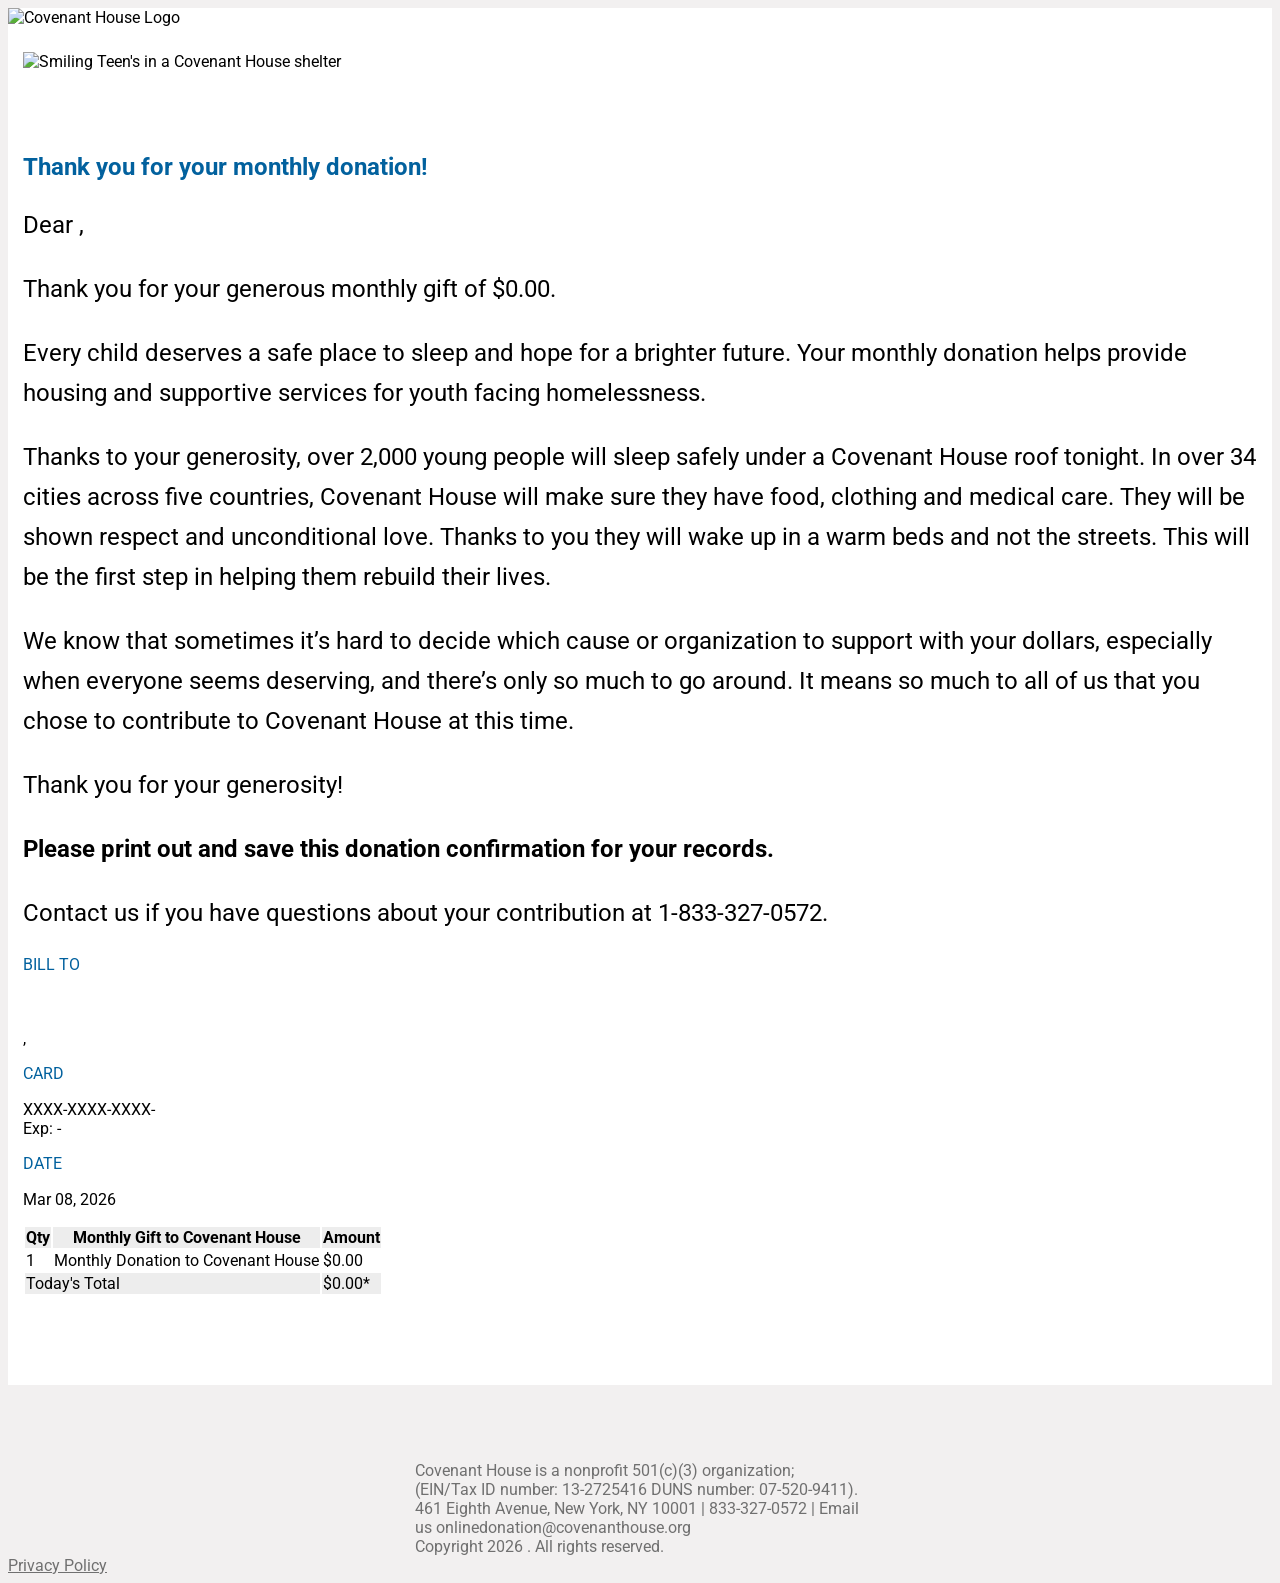
==== NAACP001/confirmation.html @ c6eda63c "initial commit" ====
<!DOCTYPE html>
<!--[if lt IE 7]> <html class="no-js lt-ie9 lt-ie8 lt-ie7" lang="en"> <![endif]-->
<!--[if IE 7]>    <html class="no-js lt-ie9 lt-ie8" lang="en"> <![endif]-->
<!--[if IE 8]>    <html class="no-js lt-ie9" lang="en"> <![endif]-->
<!--[if gt IE 8]><!-->
<html class="no-js" lang="en">
  <!--<![endif]-->

  <head>
    <meta charset="utf-8" />
    <meta name="viewport" content="width=device-width" />

    <title>Order Confirmation</title>

    <!-- Included CSS Files -->
    <link
      rel="stylesheet"
      type="text/css"
      href="https://www.order-safely.com/_css_/foundation/stylesheets/foundation.css"
    />
    <link
      rel="stylesheet"
      type="text/css"
      href="https://www.order-safely.com/_css_/confirmation.css"
    />

    <link
      href="https://fonts.googleapis.com/css2?family=Roboto:wght@400;700&display=swap"
      rel="stylesheet"
    />

    <!--[if lt IE 9]>
      <link
        rel="stylesheet"
        type="text/css"
        href="https://www.order-safely.com/_css_/foundation/stylesheets/ie.css"
      />
    <![endif]-->

    <!--[if gt IE 8]><!-->
    <script
      src="https://www.order-safely.com/_css_/foundation/javascripts/modernizr.foundation.js"
      type="text/javascript"
    ></script>
    <!--<![endif]-->

    <!--[if lt IE 9]>
      <script src="https://www.modernizr.com/downloads/modernizr-2.0.6.js"></script>
    <![endif]-->

    <!-- IE Fix for HTML5 Tags -->

    <!--[if lt IE 9]>
      <script src="https://html5shiv.googlecode.com/svn/trunk/html5.js"></script>
    <![endif]-->
    <!-- More IE Fixes -->
    <!--[if IE 9
      ]><style type="text/css">
        #footer {
          font-size: 1rem;
          line-height: 18px;
        }
      </style><!
    [endif]-->

    <style>
      body {
        background-color: #f2f0f0;

        font-family: "Roboto", sans-serif;
      }

      header {
        min-height: 1px;
      }

      .main-row {
        padding: 0.9375em;
      }

      .centered {
        margin: auto;
        display: block;
      }

      h2 {
        color: #02619e;
      }

      .logo {
        background: #fff;
      }

      .logo img {
        max-width: 250px;
        width: 100%;
      }

      .thank-you-image {
        max-width: 100%;
        padding-top: 10px;
      }

      #top {
        background-color: #ffffff;
        margin-top: 0;
      }

      #top .row {
        background-color: #ffffff;
        height: auto;
      }

      #mainContent .row {
        background-color: #ffffff;
      }

      .subhead p {
        font-size: 1.5rem;
        line-height: 2.5rem;
        margin-bottom: 0.9375em;
      }

      .logo img.hide-on-print {
        margin: 0;
        padding: 0;
      }

      .purchInfo p.purchLabel {
        color: #02619e;
        line-height: 20px;
      }

      table tbody tr:nth-child(2n) {
        background: none repeat scroll 0 0 #ededed;
      }

      table thead tr {
        background: none repeat scroll 0 0 #ededed;
      }

      footer p {
        max-width: 450px;
        width: 90%;
        color: #707070;
      }

      footer a {
        color: #707070;
        text-decoration: underline;
      }

      .subhead h3 {
        font-weight: bold;
        font-size: 20px;
        line-height: 22px;
        letter-spacing: 0.02em;
        padding-left: 3px;
      }

      .yellow {
        color: #ffffff;
      }

      #ads {
        padding: 3%;
      }

      #top {
        margin-top: 4%;
      }

      .mobile-image1 {
        width: 40%;
        float: left;
        padding-left: 5%;
        padding-top: 2%;
      }

      .mobile-image2 {
        width: 40%;
        float: right;
        padding-top: 2%;
        padding-right: 5%;
      }

      body #mainContent .site-btn {
        margin-left: auto;
        margin-right: auto;
        display: block;
        width: 70%;
        padding-top: 3%;
        padding-bottom: 3%;
      }

      body #mainContent .site-btn img {
        margin-left: auto;
        margin-right: auto;
        display: block;
      }

      #mainContent .site-btn p {
        font-size: 16px;
      }

      @media print {
        header {
          border-bottom: none;
          -moz-box-shadow: none;
          -webkit-box-shadow: none;
          box-shadow: none;
        }

        header .logo img {
          margin-bottom: 30px;
          width: 300px;
          height: 58px;
          margin-top: 30px;
        }

        .purchInfo p.purchLabel {
          font-size: 12px;
          font-size: 1.2rem;
        }
      }

      @media only screen and (max-width: 767px) {
        .subhead h2 {
          font-weight: bold;
          font-family: "Open Sans", Arial, Helvetica, sans-serif;
          font-size: 24px;
          line-height: 1.2em;
        }

        .subhead h3 {
          font-weight: bold;
          font-family: "Open Sans", Arial, Helvetica, sans-serif;
          font-size: 18px;
          line-height: 24px;
          padding-left: 1px;
        }
        footer p {
          width: 100%;
        }

        header {
          width: 100%;
          margin: 0;
          padding: 0;
          height: 94px;
        }

        header .container {
          text-align: left;
          padding: 0;
          margin: 0;
        }
      }

      .logo img {
        width: 300px !important;
      }

      @media screen and (max-width: 400px) {
        .mobile-image1 {
          width: 100%;
          float: none !important;
          padding: 1% !important;
          margin-top: 3%;
        }

        .mobile-image2 {
          display: none;
          float: none;
        }
      }
    </style>

    <!-- Google Tag Manager -->
    <script>
      (function (w, d, s, l, i) {
        w[l] = w[l] || [];
        w[l].push({ "gtm.start": new Date().getTime(), event: "gtm.js" });
        var f = d.getElementsByTagName(s)[0],
          j = d.createElement(s),
          dl = l != "dataLayer" ? "&l=" + l : "";
        j.async = true;
        j.src = "https://www.googletagmanager.com/gtm.js?id=" + i + dl;
        f.parentNode.insertBefore(j, f);
      })(window, document, "script", "dataLayer", "GTM-TD9H85F7");
    </script>
    <!-- End Google Tag Manager -->
  </head>

  <body>
    <!-- Google Tag Manager (noscript) -->
    <noscript
      ><iframe
        src="https://www.googletagmanager.com/ns.html?id=GTM-TD9H85F7"
        height="0"
        width="0"
        style="display: none; visibility: hidden"
      ></iframe
    ></noscript>
    <!-- End Google Tag Manager (noscript) -->

    <header>
      <div class="p-2 logo bg-white off">
        <img src="images/ch-logo.png" alt="Covenant House Logo" />
      </div>
    </header>

    <div id="mainContent">
      <div class="container">
        <div class="row main-row">
          <img
            class="thank-you-image centered"
            src="images/thank-you-image.jpg"
            alt="Smiling Teen's in a Covenant House shelter"
          />

          <!-- Main Middle -->
          <div class="eight columns">
            <div class="row thankyou">
              <div class="twelve columns subhead" style="padding-top: 5%">
                <h2>Thank you for your monthly donation!</h2>

                <p>Dear ,<br /></p>
                <p>Thank you for your generous monthly gift of $0.00.</p>
                <p>
                  Every child deserves a safe place to sleep and hope for a
                  brighter future. Your monthly donation helps provide housing
                  and supportive services for youth facing homelessness.
                </p>
                <p>
                  Thanks to your generosity, over 2,000 young people will sleep
                  safely under a Covenant House roof tonight. In over 34 cities
                  across five countries, Covenant House will make sure they have
                  food, clothing and medical care. They will be shown respect
                  and unconditional love. Thanks to you they will wake up in a
                  warm beds and not the streets. This will be the first step in
                  helping them rebuild their lives.
                </p>
                <p>
                  We know that sometimes it’s hard to decide which cause or
                  organization to support with your dollars, especially when
                  everyone seems deserving, and there’s only so much to go
                  around. It means so much to all of us that you chose to
                  contribute to Covenant House at this time.
                </p>

                <p>Thank you for your generosity!</p>

                <p>
                  <b
                    >Please print out and save this donation confirmation for
                    your records.</b
                  >
                </p>
                <p>
                  Contact us if you have questions about your contribution at
                  1-833-327-0572.
                </p>
              </div>
            </div>

            <div class="row purchInfo">
              <div class="six columns">
                <div class="row">
                  <div class="three columns">
                    <p class="purchLabel">BILL TO</p>
                  </div>
                  <div class="nine columns">
                    <p><br /><br />,</p>
                  </div>
                </div>
                <div class="row">
                  <div class="three columns">
                    <p class="purchLabel">CARD</p>
                  </div>
                  <div class="nine columns">
                    <p>XXXX-XXXX-XXXX-<br />Exp: -</p>
                  </div>
                </div>
              </div>
              <div class="six columns">
                <div class="row"></div>
                <div class="row">
                  <div class="three columns">
                    <p class="purchLabel">DATE</p>
                  </div>
                  <div class="nine columns">
                    <p>Mar 08, 2026</p>
                  </div>
                </div>
              </div>
            </div>

            <div class="row items">
              <div class="twelve columns">
                <table>
                  <thead>
                    <tr>
                      <th>Qty</th>
                      <th>Monthly Gift to Covenant House</th>
                      <th>Amount</th>
                    </tr>
                  </thead>
                  <tbody>
                    <tr>
                      <td>1</td>
                      <td>Monthly Donation to Covenant House</td>
                      <td>$0.00</td>
                    </tr>

                    <tr>
                      <td colspan="2" class="total">Today's Total</td>
                      <td class="price">$0.00*<br /></td>
                    </tr>
                  </tbody>
                </table>
              </div>
            </div>
          </div>
          <!-- Main Middle -->

          <div class="four columns">
            <div id="ads"></div>
          </div>
        </div>
      </div>
      <div class="site-btn"></div>
    </div>
    <!--FOOTER-->
    <footer class="text-center">
      <p class="centered">
        Covenant House is a nonprofit 501(c)(3) organization;<br />
        (EIN/Tax ID number: 13-2725416 DUNS number: 07-520-9411).<br />
        461 Eighth Avenue, New York, NY 10001 | 833-327-0572 | Email us
        onlinedonation@covenanthouse.org<br />
        Copyright
        <script type="text/javascript">
          var d = new Date();
          var year = d.getFullYear();
          document.write(d.getFullYear());
        </script>
        . All rights reserved.
      </p>
      <a href="https://www.covenanthouse.org/privacy-policy" target="_blank"
        >Privacy Policy</a
      >
    </footer>
    <!--END FOOTER-->

    <script>
      document.write(
        "<script src=https://www.order-safely.com/_css_/foundation-4.0.4/js/vendor/" +
          ("__proto__" in {} ? "zepto" : "jquery") +
          ".js><\/script>",
      );
    </script>
    <script src="https://www.order-safely.com/_css_/foundation-4.0.4/js/foundation.min.js"></script>

    <script>
      $(document).foundation();
    </script>
    <script src="https://www.order-safely.com/_css_/foundation/javascripts/app.js"></script>

    <!-- START - AWIN Tracking -->
    <script
      src="https://www.dwin1.com/22525.js"
      type="text/javascript"
      defer="defer"
    ></script>
    <!-- END - AWIN Tracking -->
  </body>
</html>
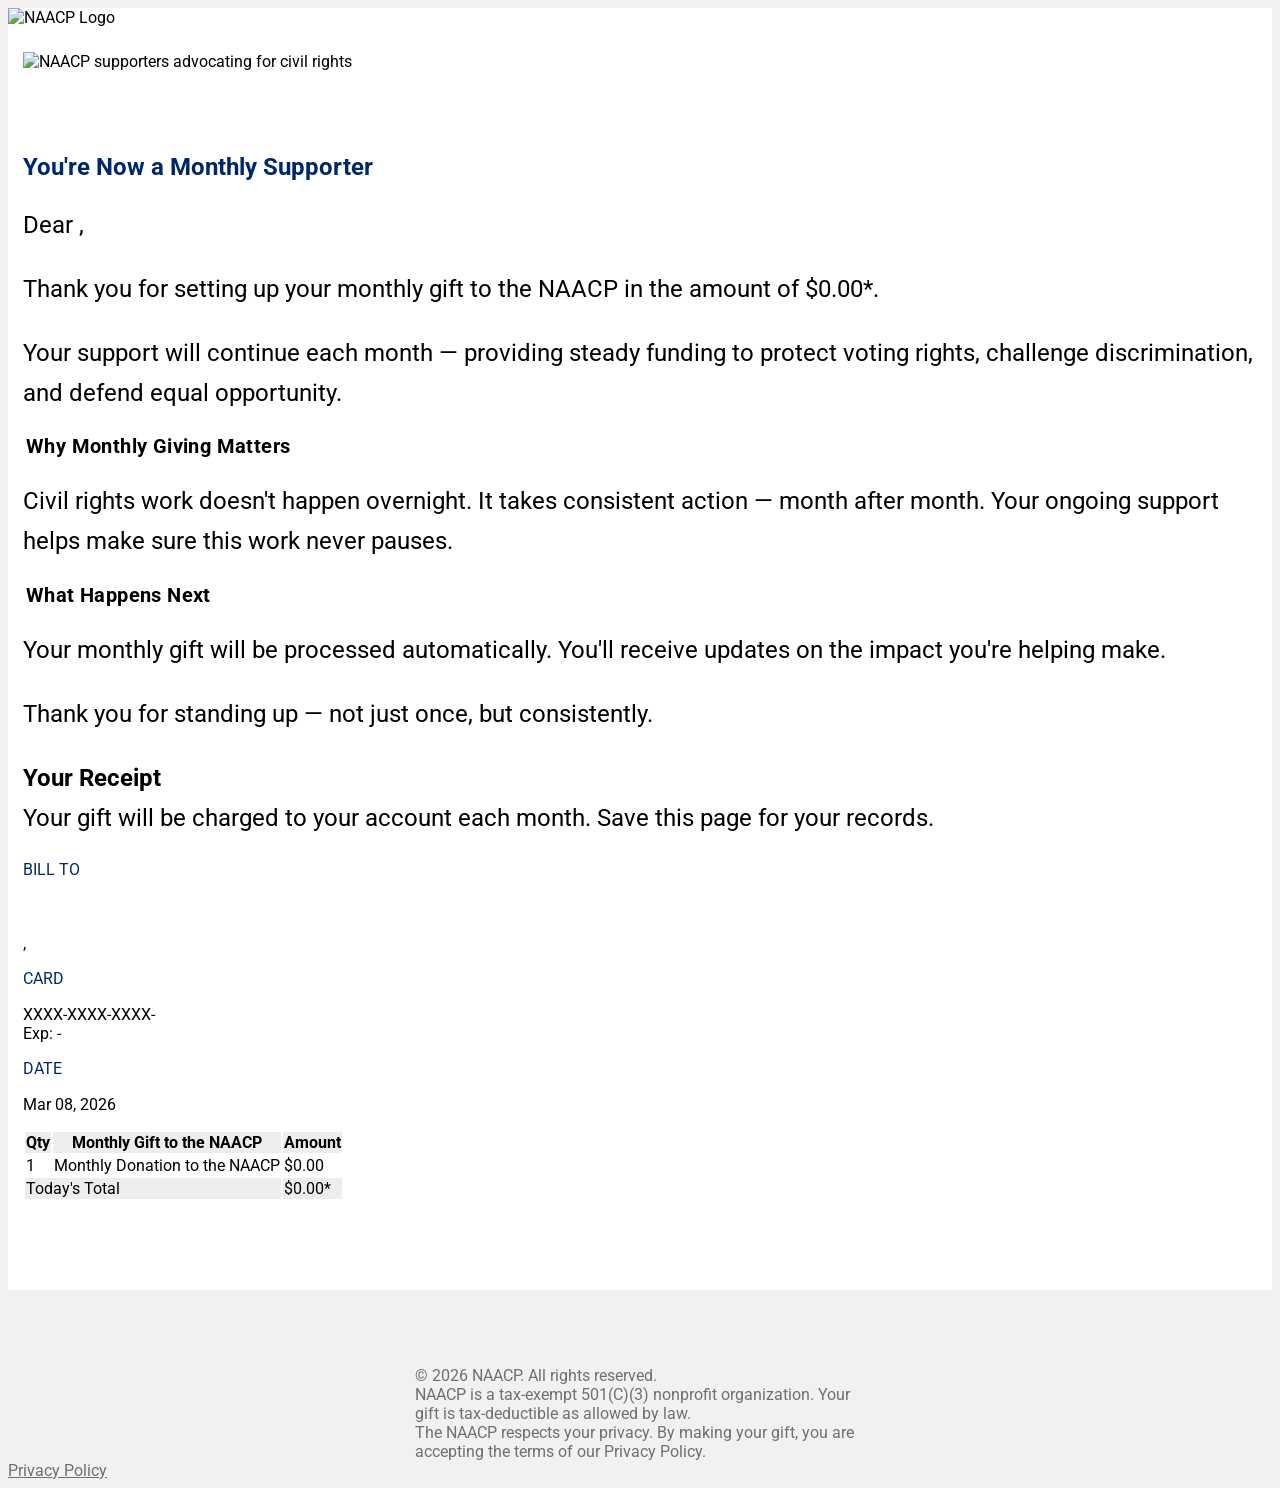
==== commit d239a604: "updates" ====
--- a/NAACP001/confirmation.html
+++ b/NAACP001/confirmation.html
@@ -10,7 +10,7 @@
     <meta charset="utf-8" />
     <meta name="viewport" content="width=device-width" />
 
-    <title>Order Confirmation</title>
+    <title>Donation Confirmation | NAACP</title>
 
     <!-- Included CSS Files -->
     <link
@@ -84,7 +84,7 @@
       }
 
       h2 {
-        color: #02619e;
+        color: #002868;
       }
 
       .logo {
@@ -127,7 +127,7 @@
       }
 
       .purchInfo p.purchLabel {
-        color: #02619e;
+        color: #002868;
         line-height: 20px;
       }
 
@@ -306,7 +306,7 @@
 
     <header>
       <div class="p-2 logo bg-white off">
-        <img src="images/ch-logo.png" alt="Covenant House Logo" />
+        <img src="images/naacp-logo.png" alt="NAACP Logo" />
       </div>
     </header>
 
@@ -316,50 +316,47 @@
           <img
             class="thank-you-image centered"
             src="images/thank-you-image.jpg"
-            alt="Smiling Teen's in a Covenant House shelter"
+            alt="NAACP supporters advocating for civil rights"
           />
 
           <!-- Main Middle -->
           <div class="eight columns">
             <div class="row thankyou">
               <div class="twelve columns subhead" style="padding-top: 5%">
-                <h2>Thank you for your monthly donation!</h2>
+                <h2>You're Now a Monthly Supporter</h2>
 
                 <p>Dear ,<br /></p>
-                <p>Thank you for your generous monthly gift of $0.00.</p>
-                <p>
-                  Every child deserves a safe place to sleep and hope for a
-                  brighter future. Your monthly donation helps provide housing
-                  and supportive services for youth facing homelessness.
-                </p>
-                <p>
-                  Thanks to your generosity, over 2,000 young people will sleep
-                  safely under a Covenant House roof tonight. In over 34 cities
-                  across five countries, Covenant House will make sure they have
-                  food, clothing and medical care. They will be shown respect
-                  and unconditional love. Thanks to you they will wake up in a
-                  warm beds and not the streets. This will be the first step in
-                  helping them rebuild their lives.
-                </p>
-                <p>
-                  We know that sometimes it’s hard to decide which cause or
-                  organization to support with your dollars, especially when
-                  everyone seems deserving, and there’s only so much to go
-                  around. It means so much to all of us that you chose to
-                  contribute to Covenant House at this time.
-                </p>
-
-                <p>Thank you for your generosity!</p>
-
-                <p>
-                  <b
-                    >Please print out and save this donation confirmation for
-                    your records.</b
-                  >
-                </p>
-                <p>
-                  Contact us if you have questions about your contribution at
-                  1-833-327-0572.
+                <p>
+                  Thank you for setting up your monthly gift to the NAACP in the
+                  amount of $0.00*.
+                </p>
+                <p>
+                  Your support will continue each month &mdash; providing steady
+                  funding to protect voting rights, challenge discrimination,
+                  and defend equal opportunity.
+                </p>
+
+                <h3>Why Monthly Giving Matters</h3>
+                <p>
+                  Civil rights work doesn't happen overnight. It takes
+                  consistent action &mdash; month after month. Your ongoing
+                  support helps make sure this work never pauses.
+                </p>
+
+                <h3>What Happens Next</h3>
+                <p>
+                  Your monthly gift will be processed automatically. You'll
+                  receive updates on the impact you're helping make.
+                </p>
+                <p>
+                  Thank you for standing up &mdash; not just once, but
+                  consistently.
+                </p>
+
+                <p>
+                  <b>Your Receipt</b><br />
+                  Your gift will be charged to your account each month. Save
+                  this page for your records.
                 </p>
               </div>
             </div>
@@ -402,14 +399,14 @@
                   <thead>
                     <tr>
                       <th>Qty</th>
-                      <th>Monthly Gift to Covenant House</th>
+                      <th>Monthly Gift to the NAACP</th>
                       <th>Amount</th>
                     </tr>
                   </thead>
                   <tbody>
                     <tr>
                       <td>1</td>
-                      <td>Monthly Donation to Covenant House</td>
+                      <td>Monthly Donation to the NAACP</td>
                       <td>$0.00</td>
                     </tr>
 
@@ -434,19 +431,18 @@
     <!--FOOTER-->
     <footer class="text-center">
       <p class="centered">
-        Covenant House is a nonprofit 501(c)(3) organization;<br />
-        (EIN/Tax ID number: 13-2725416 DUNS number: 07-520-9411).<br />
-        461 Eighth Avenue, New York, NY 10001 | 833-327-0572 | Email us
-        onlinedonation@covenanthouse.org<br />
-        Copyright
+        &copy;
         <script type="text/javascript">
           var d = new Date();
-          var year = d.getFullYear();
           document.write(d.getFullYear());
         </script>
-        . All rights reserved.
+        NAACP. All rights reserved.<br />
+        NAACP is a tax-exempt 501(C)(3) nonprofit organization. Your gift is
+        tax-deductible as allowed by law.<br />
+        The NAACP respects your privacy. By making your gift, you are accepting
+        the terms of our Privacy Policy.
       </p>
-      <a href="https://www.covenanthouse.org/privacy-policy" target="_blank"
+      <a href="https://naacp.org/resources/privacy-policy" target="_blank"
         >Privacy Policy</a
       >
     </footer>
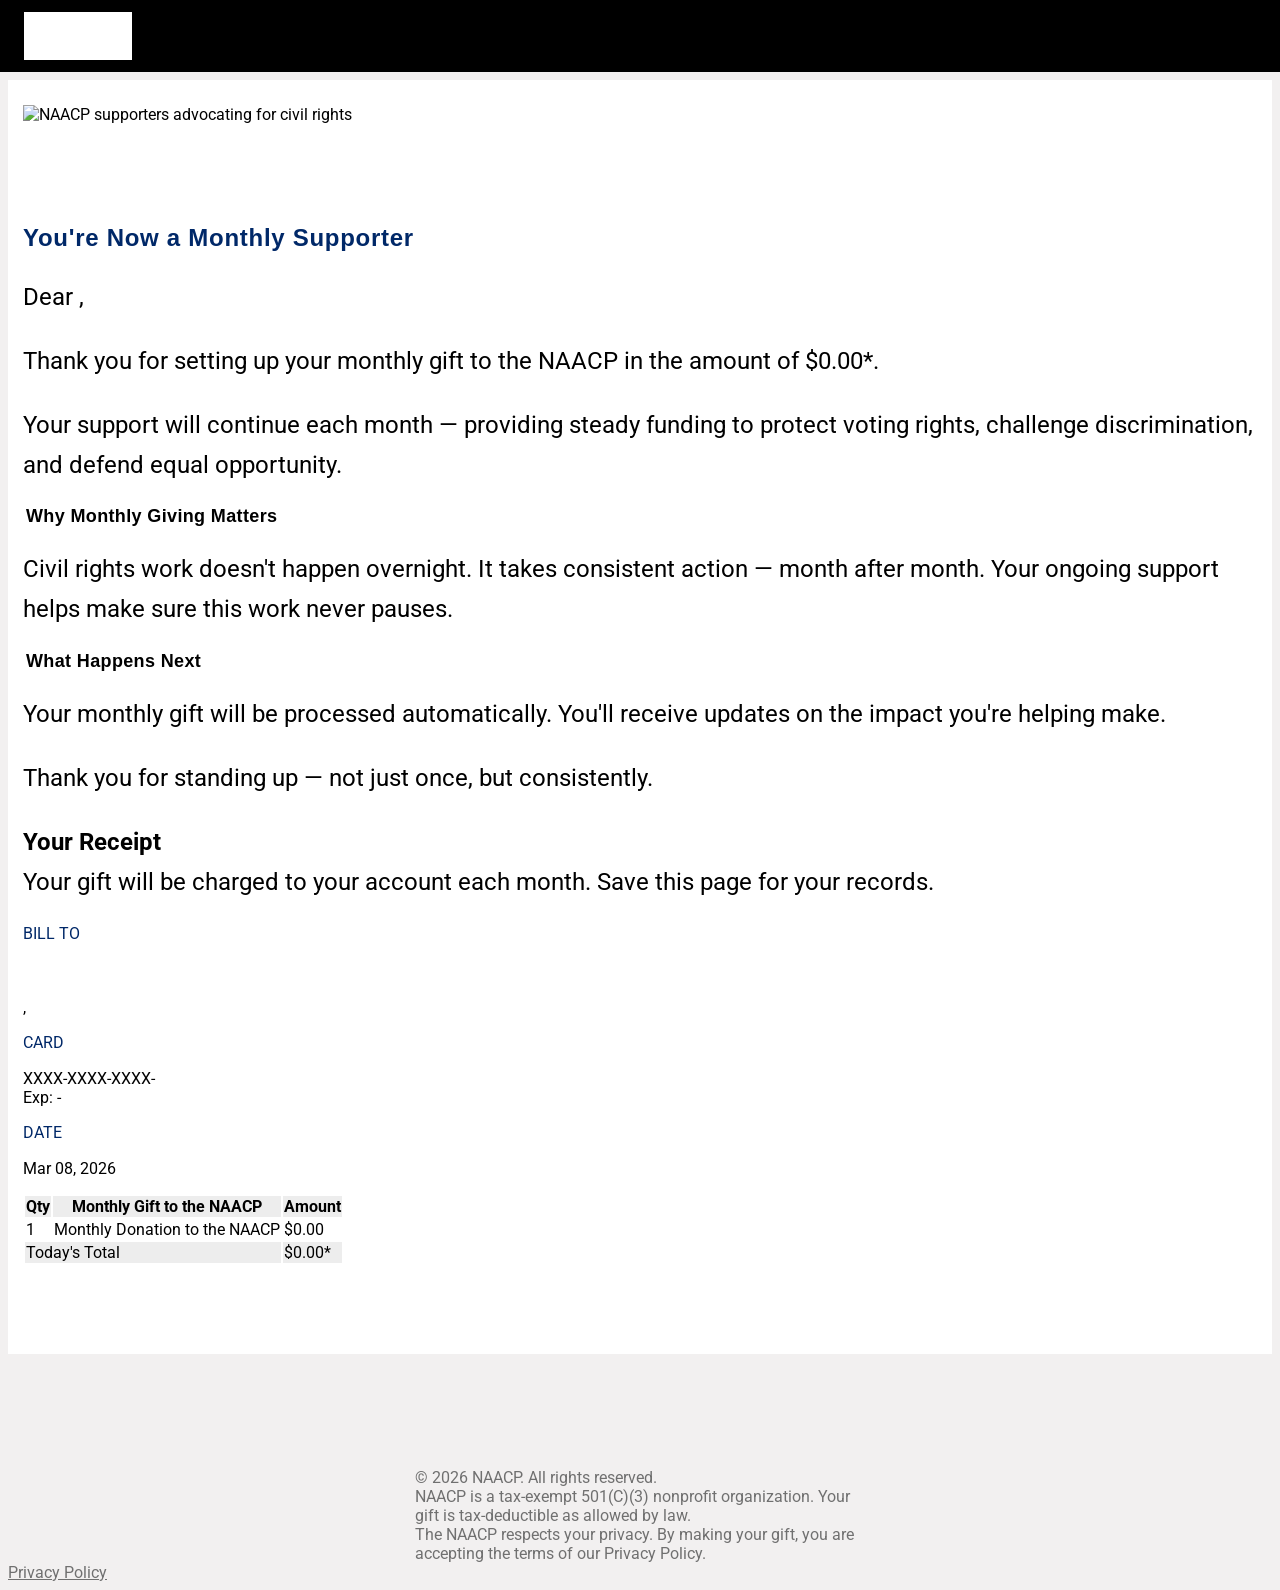
==== commit ee4f5694: "styling upates" ====
--- a/NAACP001/confirmation.html
+++ b/NAACP001/confirmation.html
@@ -63,218 +63,7 @@
       </style><!
     [endif]-->
 
-    <style>
-      body {
-        background-color: #f2f0f0;
-
-        font-family: "Roboto", sans-serif;
-      }
-
-      header {
-        min-height: 1px;
-      }
-
-      .main-row {
-        padding: 0.9375em;
-      }
-
-      .centered {
-        margin: auto;
-        display: block;
-      }
-
-      h2 {
-        color: #002868;
-      }
-
-      .logo {
-        background: #fff;
-      }
-
-      .logo img {
-        max-width: 250px;
-        width: 100%;
-      }
-
-      .thank-you-image {
-        max-width: 100%;
-        padding-top: 10px;
-      }
-
-      #top {
-        background-color: #ffffff;
-        margin-top: 0;
-      }
-
-      #top .row {
-        background-color: #ffffff;
-        height: auto;
-      }
-
-      #mainContent .row {
-        background-color: #ffffff;
-      }
-
-      .subhead p {
-        font-size: 1.5rem;
-        line-height: 2.5rem;
-        margin-bottom: 0.9375em;
-      }
-
-      .logo img.hide-on-print {
-        margin: 0;
-        padding: 0;
-      }
-
-      .purchInfo p.purchLabel {
-        color: #002868;
-        line-height: 20px;
-      }
-
-      table tbody tr:nth-child(2n) {
-        background: none repeat scroll 0 0 #ededed;
-      }
-
-      table thead tr {
-        background: none repeat scroll 0 0 #ededed;
-      }
-
-      footer p {
-        max-width: 450px;
-        width: 90%;
-        color: #707070;
-      }
-
-      footer a {
-        color: #707070;
-        text-decoration: underline;
-      }
-
-      .subhead h3 {
-        font-weight: bold;
-        font-size: 20px;
-        line-height: 22px;
-        letter-spacing: 0.02em;
-        padding-left: 3px;
-      }
-
-      .yellow {
-        color: #ffffff;
-      }
-
-      #ads {
-        padding: 3%;
-      }
-
-      #top {
-        margin-top: 4%;
-      }
-
-      .mobile-image1 {
-        width: 40%;
-        float: left;
-        padding-left: 5%;
-        padding-top: 2%;
-      }
-
-      .mobile-image2 {
-        width: 40%;
-        float: right;
-        padding-top: 2%;
-        padding-right: 5%;
-      }
-
-      body #mainContent .site-btn {
-        margin-left: auto;
-        margin-right: auto;
-        display: block;
-        width: 70%;
-        padding-top: 3%;
-        padding-bottom: 3%;
-      }
-
-      body #mainContent .site-btn img {
-        margin-left: auto;
-        margin-right: auto;
-        display: block;
-      }
-
-      #mainContent .site-btn p {
-        font-size: 16px;
-      }
-
-      @media print {
-        header {
-          border-bottom: none;
-          -moz-box-shadow: none;
-          -webkit-box-shadow: none;
-          box-shadow: none;
-        }
-
-        header .logo img {
-          margin-bottom: 30px;
-          width: 300px;
-          height: 58px;
-          margin-top: 30px;
-        }
-
-        .purchInfo p.purchLabel {
-          font-size: 12px;
-          font-size: 1.2rem;
-        }
-      }
-
-      @media only screen and (max-width: 767px) {
-        .subhead h2 {
-          font-weight: bold;
-          font-family: "Open Sans", Arial, Helvetica, sans-serif;
-          font-size: 24px;
-          line-height: 1.2em;
-        }
-
-        .subhead h3 {
-          font-weight: bold;
-          font-family: "Open Sans", Arial, Helvetica, sans-serif;
-          font-size: 18px;
-          line-height: 24px;
-          padding-left: 1px;
-        }
-        footer p {
-          width: 100%;
-        }
-
-        header {
-          width: 100%;
-          margin: 0;
-          padding: 0;
-          height: 94px;
-        }
-
-        header .container {
-          text-align: left;
-          padding: 0;
-          margin: 0;
-        }
-      }
-
-      .logo img {
-        width: 300px !important;
-      }
-
-      @media screen and (max-width: 400px) {
-        .mobile-image1 {
-          width: 100%;
-          float: none !important;
-          padding: 1% !important;
-          margin-top: 3%;
-        }
-
-        .mobile-image2 {
-          display: none;
-          float: none;
-        }
-      }
-    </style>
+    <link rel="stylesheet" type="text/css" href="css/confirm.css" />
 
     <!-- Google Tag Manager -->
     <script>
@@ -304,11 +93,9 @@
     ></noscript>
     <!-- End Google Tag Manager (noscript) -->
 
-    <header>
-      <div class="p-2 logo bg-white off">
-        <img src="images/naacp-logo.png" alt="NAACP Logo" />
-      </div>
-    </header>
+    <nav class="site-nav">
+      <img class="logo" src="images/logo.png" alt="NAACP Logo" />
+    </nav>
 
     <div id="mainContent">
       <div class="container">
--- a/NAACP001/css/confirm.css
+++ b/NAACP001/css/confirm.css
@@ -0,0 +1,293 @@
+@charset "UTF-8";
+
+/* =====================
+   Base / Shared
+   ===================== */
+
+body {
+  background-color: #f2f0f0;
+  font-family: "Roboto", sans-serif;
+  padding-top: 72px;
+}
+
+header {
+  min-height: 1px;
+}
+
+.site-nav {
+  position: fixed;
+  top: 0;
+  left: 0;
+  right: 0;
+  width: 100%;
+  background: #000;
+  display: flex;
+  align-items: center;
+  padding: 12px 24px;
+  z-index: 1000;
+  box-sizing: border-box;
+}
+
+.site-nav .logo {
+  width: auto;
+  height: 48px;
+  object-fit: contain;
+  margin: 0;
+}
+
+.main-row {
+  padding: 0.9375em;
+}
+
+.centered {
+  margin: auto;
+  display: block;
+}
+
+.p-2 {
+  padding: 2% 0;
+}
+
+.logo {
+  background: #fff;
+}
+
+.logo img {
+  max-width: 250px;
+  width: 100%;
+}
+
+.logo img {
+  width: 300px !important;
+}
+
+.logo img.hide-on-print {
+  margin: 0;
+  padding: 0;
+}
+
+.yellow {
+  color: #ffffff;
+}
+
+footer {
+  margin-top: 3%;
+}
+
+footer p {
+  max-width: 450px;
+  width: 90%;
+  color: #707070;
+}
+
+footer a {
+  color: #707070;
+  text-decoration: underline;
+}
+
+/* =====================
+   Typography
+   ===================== */
+
+h2 {
+  font-weight: bold;
+  font-family: "Open Sans", Arial, Helvetica, sans-serif;
+  font-size: 24px;
+  line-height: 30px;
+  letter-spacing: 0.03em;
+  color: #002868;
+  margin-top: 3%;
+}
+
+.subhead p {
+  font-size: 1.5rem;
+  line-height: 2.5rem;
+  margin-bottom: 0.9375em;
+}
+
+.subhead h3 {
+  font-weight: bold;
+  font-family: "Open Sans", Arial, Helvetica, sans-serif;
+  font-size: 18px;
+  line-height: 18px;
+  letter-spacing: 0.02em;
+  padding-left: 3px;
+}
+
+p.lead {
+  font-size: 1.6rem;
+  line-height: 1.5;
+}
+
+/* =====================
+   Confirmation Page
+   ===================== */
+
+.thank-you-image {
+  max-width: 100%;
+  padding-top: 10px;
+}
+
+#top {
+  background-color: #ffffff;
+  margin-top: 4%;
+}
+
+#top .row {
+  background-color: #ffffff;
+  height: auto;
+}
+
+#mainContent .row {
+  background-color: #ffffff;
+}
+
+.purchInfo p.purchLabel {
+  color: #002868;
+  line-height: 20px;
+}
+
+table tbody tr:nth-child(2n) {
+  background: none repeat scroll 0 0 #ededed;
+}
+
+table thead tr {
+  background: none repeat scroll 0 0 #ededed;
+}
+
+#ads {
+  padding: 3%;
+}
+
+.mobile-image1 {
+  width: 40%;
+  float: left;
+  padding-left: 5%;
+  padding-top: 2%;
+}
+
+.mobile-image2 {
+  width: 40%;
+  float: right;
+  padding-top: 2%;
+  padding-right: 5%;
+}
+
+body #mainContent .site-btn {
+  margin-left: auto;
+  margin-right: auto;
+  display: block;
+  width: 70%;
+  padding-top: 3%;
+  padding-bottom: 3%;
+}
+
+body #mainContent .site-btn img {
+  margin-left: auto;
+  margin-right: auto;
+  display: block;
+}
+
+#mainContent .site-btn p {
+  font-size: 16px;
+}
+
+/* =====================
+   Print
+   ===================== */
+
+@media print {
+  header {
+    border-bottom: none;
+    -moz-box-shadow: none;
+    -webkit-box-shadow: none;
+    box-shadow: none;
+  }
+
+  header .logo img {
+    margin-bottom: 30px;
+    width: 300px;
+    height: 58px;
+    margin-top: 30px;
+  }
+
+  .purchInfo p.purchLabel {
+    font-size: 12px;
+    font-size: 1.2rem;
+  }
+}
+
+/* =====================
+   Responsive
+   ===================== */
+
+@media only screen and (max-width: 767px) {
+  .subhead h2 {
+    font-weight: bold;
+    font-family: "Open Sans", Arial, Helvetica, sans-serif;
+    font-size: 24px;
+    line-height: 1.2em;
+  }
+
+  .subhead h3 {
+    font-weight: bold;
+    font-family: "Open Sans", Arial, Helvetica, sans-serif;
+    font-size: 18px;
+    line-height: 24px;
+    padding-left: 1px;
+  }
+
+  footer p {
+    width: 100%;
+  }
+
+  footer {
+    position: relative;
+  }
+
+  header {
+    width: 100%;
+    margin: 0;
+    padding: 0;
+    height: auto;
+  }
+
+  header .container {
+    text-align: left;
+    padding: 0;
+    margin: 0;
+  }
+}
+
+@media only screen and (max-width: 654px) {
+  .leftside {
+    float: left !important;
+  }
+
+  .rightside {
+    float: left !important;
+    margin-top: 20px;
+  }
+}
+
+@media screen and (max-width: 400px) {
+  .mobile-image1 {
+    width: 100%;
+    float: none !important;
+    padding: 1% !important;
+    margin-top: 3%;
+  }
+
+  .mobile-image2 {
+    display: none;
+    float: none;
+  }
+}
+
+/* =====================
+   Soft Declines Page
+   ===================== */
+
+.soft-declines #mainContent .row {
+  min-height: 570px;
+}
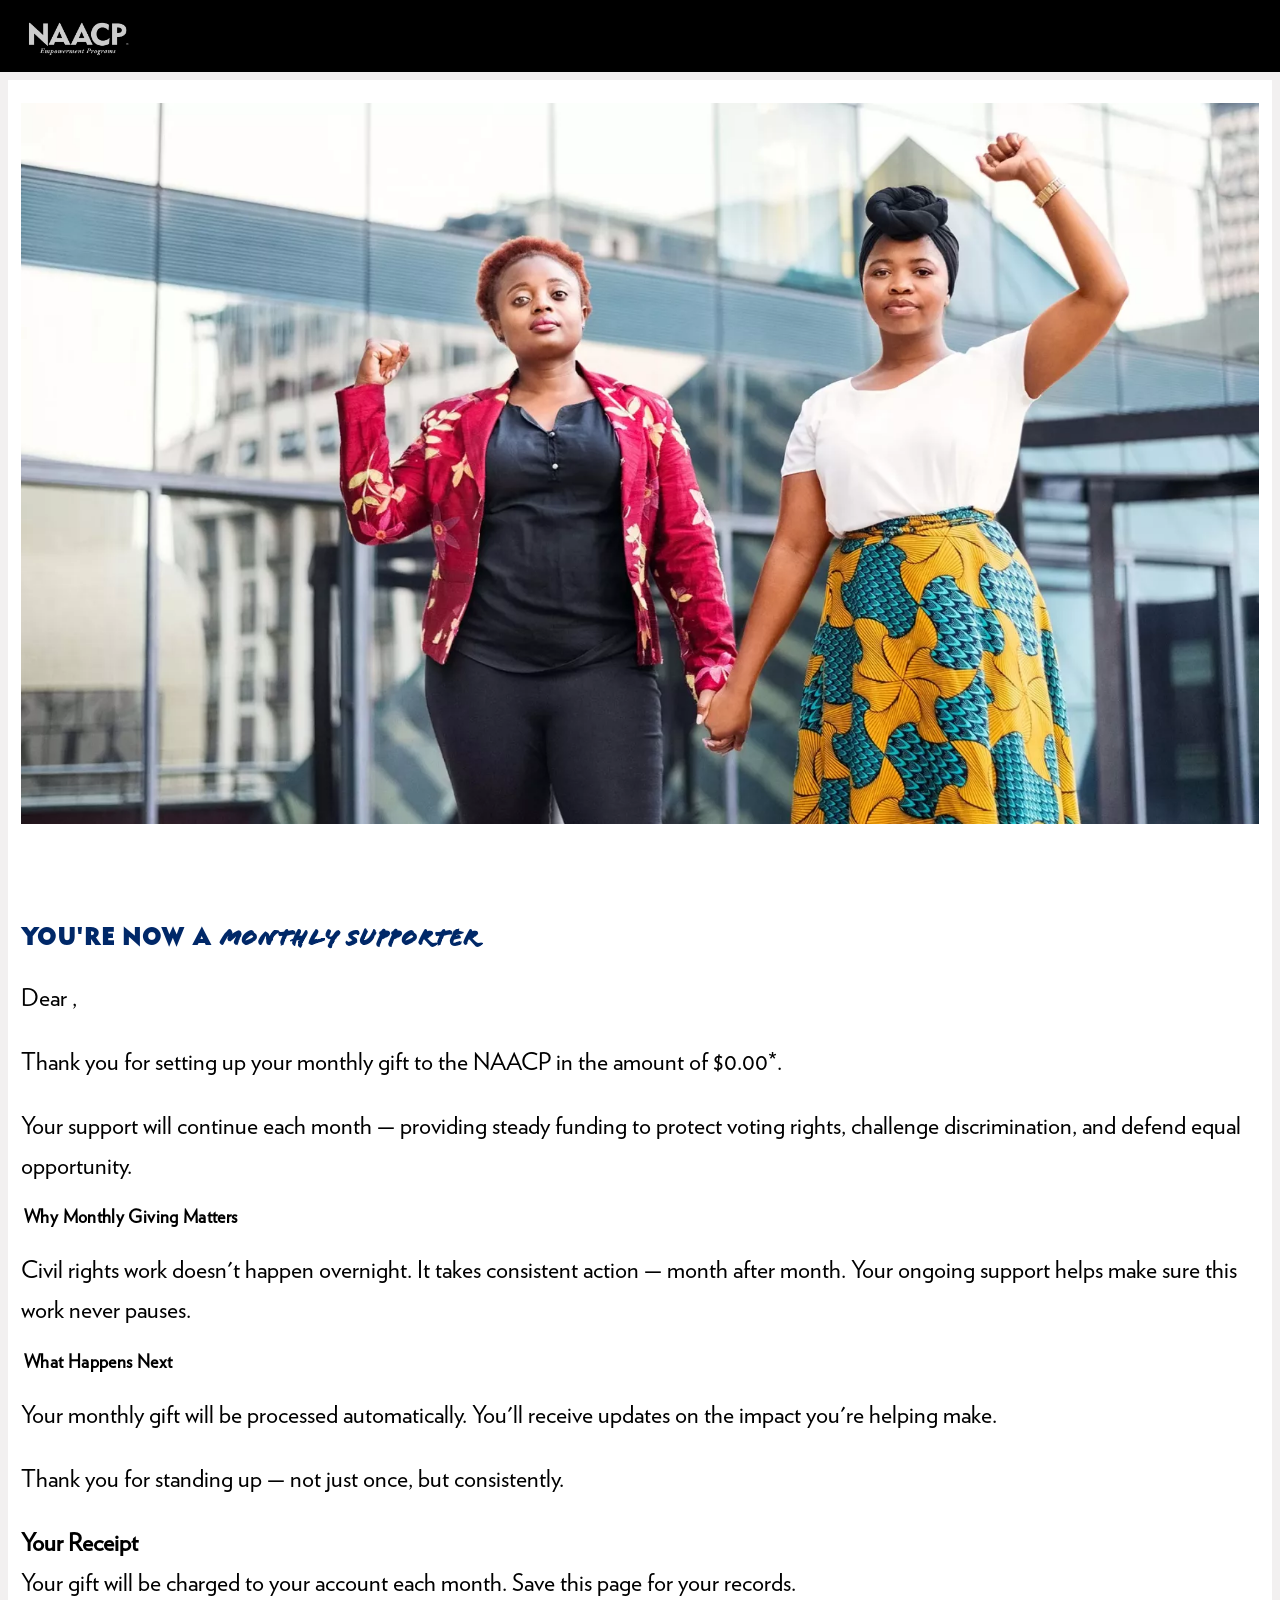
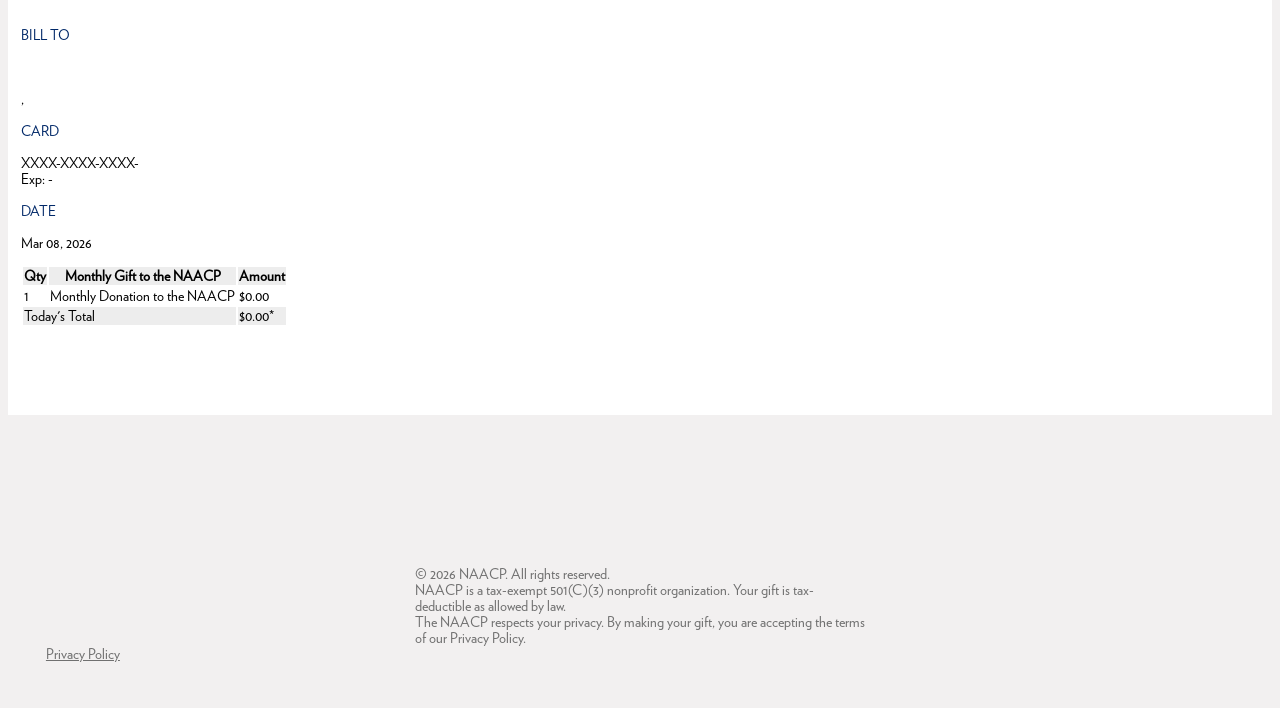
==== commit 5e4b270c: "styling" ====
--- a/NAACP001/confirmation.html
+++ b/NAACP001/confirmation.html
@@ -81,7 +81,7 @@
     <!-- End Google Tag Manager -->
   </head>
 
-  <body>
+  <body class="confirmation">
     <!-- Google Tag Manager (noscript) -->
     <noscript
       ><iframe
@@ -110,7 +110,9 @@
           <div class="eight columns">
             <div class="row thankyou">
               <div class="twelve columns subhead" style="padding-top: 5%">
-                <h2>You're Now a Monthly Supporter</h2>
+                <h2>
+                  You're Now a <span class="emphasis">Monthly Supporter</span>
+                </h2>
 
                 <p>Dear ,<br /></p>
                 <p>
--- a/NAACP001/css/confirm.css
+++ b/NAACP001/css/confirm.css
@@ -1,4 +1,84 @@
 @charset "UTF-8";
+
+/* =====================
+   Fonts
+   ===================== */
+
+/* Verlag Book */
+@font-face {
+  font-family: "Verlag A";
+  src: url("../fonts/Verlag-Book.otf") format("opentype");
+  font-weight: 400;
+  font-style: normal;
+  font-display: swap;
+}
+
+/* Verlag Light */
+@font-face {
+  font-family: "Verlag B";
+  src: url("../fonts/Verlag-Light.otf") format("opentype");
+  font-weight: 300;
+  font-style: normal;
+  font-display: swap;
+}
+
+/* Gothic CG No3 Regular */
+@font-face {
+  font-family: "GothicCGNo3";
+  src: url("../fonts/Gothic%20CG%20No3%20Regular.otf") format("opentype");
+  font-weight: 400;
+  font-style: normal;
+  font-display: swap;
+}
+
+/* Flood */
+@font-face {
+  font-family: "Flood";
+  src: url("../fonts/Flood.otf") format("opentype");
+  font-weight: 400;
+  font-style: normal;
+  font-display: swap;
+}
+
+:root {
+  --mainColor: #002868;
+  --bgColor: #efefef;
+  --secondaryColor: #ffcd00;
+  --tertiaryColor: #4b0fe8;
+  --mainFont: "Verlag A", serif;
+  --headingFont: "GothicCGNo3", sans-serif;
+  --mainFontLight: "Verlag B", serif;
+  --emphasisFont: "Flood", serif;
+}
+
+/* =====================
+   Typography
+   ===================== */
+
+body,
+input,
+select {
+  font-family: var(--mainFont);
+  font-size: 14px;
+}
+
+h1,
+h2 {
+  font-family: var(--headingFont);
+  font-weight: bold;
+  text-transform: uppercase;
+}
+
+em,
+i {
+  font-family: var(--emphasisFont);
+  font-style: normal;
+}
+
+.emphasis {
+  font-family: var(--emphasisFont);
+  font-style: normal;
+}
 
 /* =====================
    Base / Shared
@@ -6,7 +86,7 @@
 
 body {
   background-color: #f2f0f0;
-  font-family: "Roboto", sans-serif;
+  font-family: var(--mainFont);
   padding-top: 72px;
 }
 
@@ -48,10 +128,6 @@
   padding: 2% 0;
 }
 
-.logo {
-  background: #fff;
-}
-
 .logo img {
   max-width: 250px;
   width: 100%;
@@ -72,6 +148,7 @@
 
 footer {
   margin-top: 3%;
+  padding: 3%;
 }
 
 footer p {
@@ -91,7 +168,6 @@
 
 h2 {
   font-weight: bold;
-  font-family: "Open Sans", Arial, Helvetica, sans-serif;
   font-size: 24px;
   line-height: 30px;
   letter-spacing: 0.03em;
@@ -107,7 +183,6 @@
 
 .subhead h3 {
   font-weight: bold;
-  font-family: "Open Sans", Arial, Helvetica, sans-serif;
   font-size: 18px;
   line-height: 18px;
   letter-spacing: 0.02em;
@@ -223,15 +298,18 @@
 
 @media only screen and (max-width: 767px) {
   .subhead h2 {
-    font-weight: bold;
-    font-family: "Open Sans", Arial, Helvetica, sans-serif;
+    font-size: 18px;
+    line-height: 1.2em;
+    text-align: center;
+  }
+
+  .subhead h2 .emphasis {
     font-size: 24px;
-    line-height: 1.2em;
+    display: block;
   }
 
   .subhead h3 {
     font-weight: bold;
-    font-family: "Open Sans", Arial, Helvetica, sans-serif;
     font-size: 18px;
     line-height: 24px;
     padding-left: 1px;
@@ -289,5 +367,5 @@
    ===================== */
 
 .soft-declines #mainContent .row {
-  min-height: 570px;
-}
+  min-height: 40px;
+}
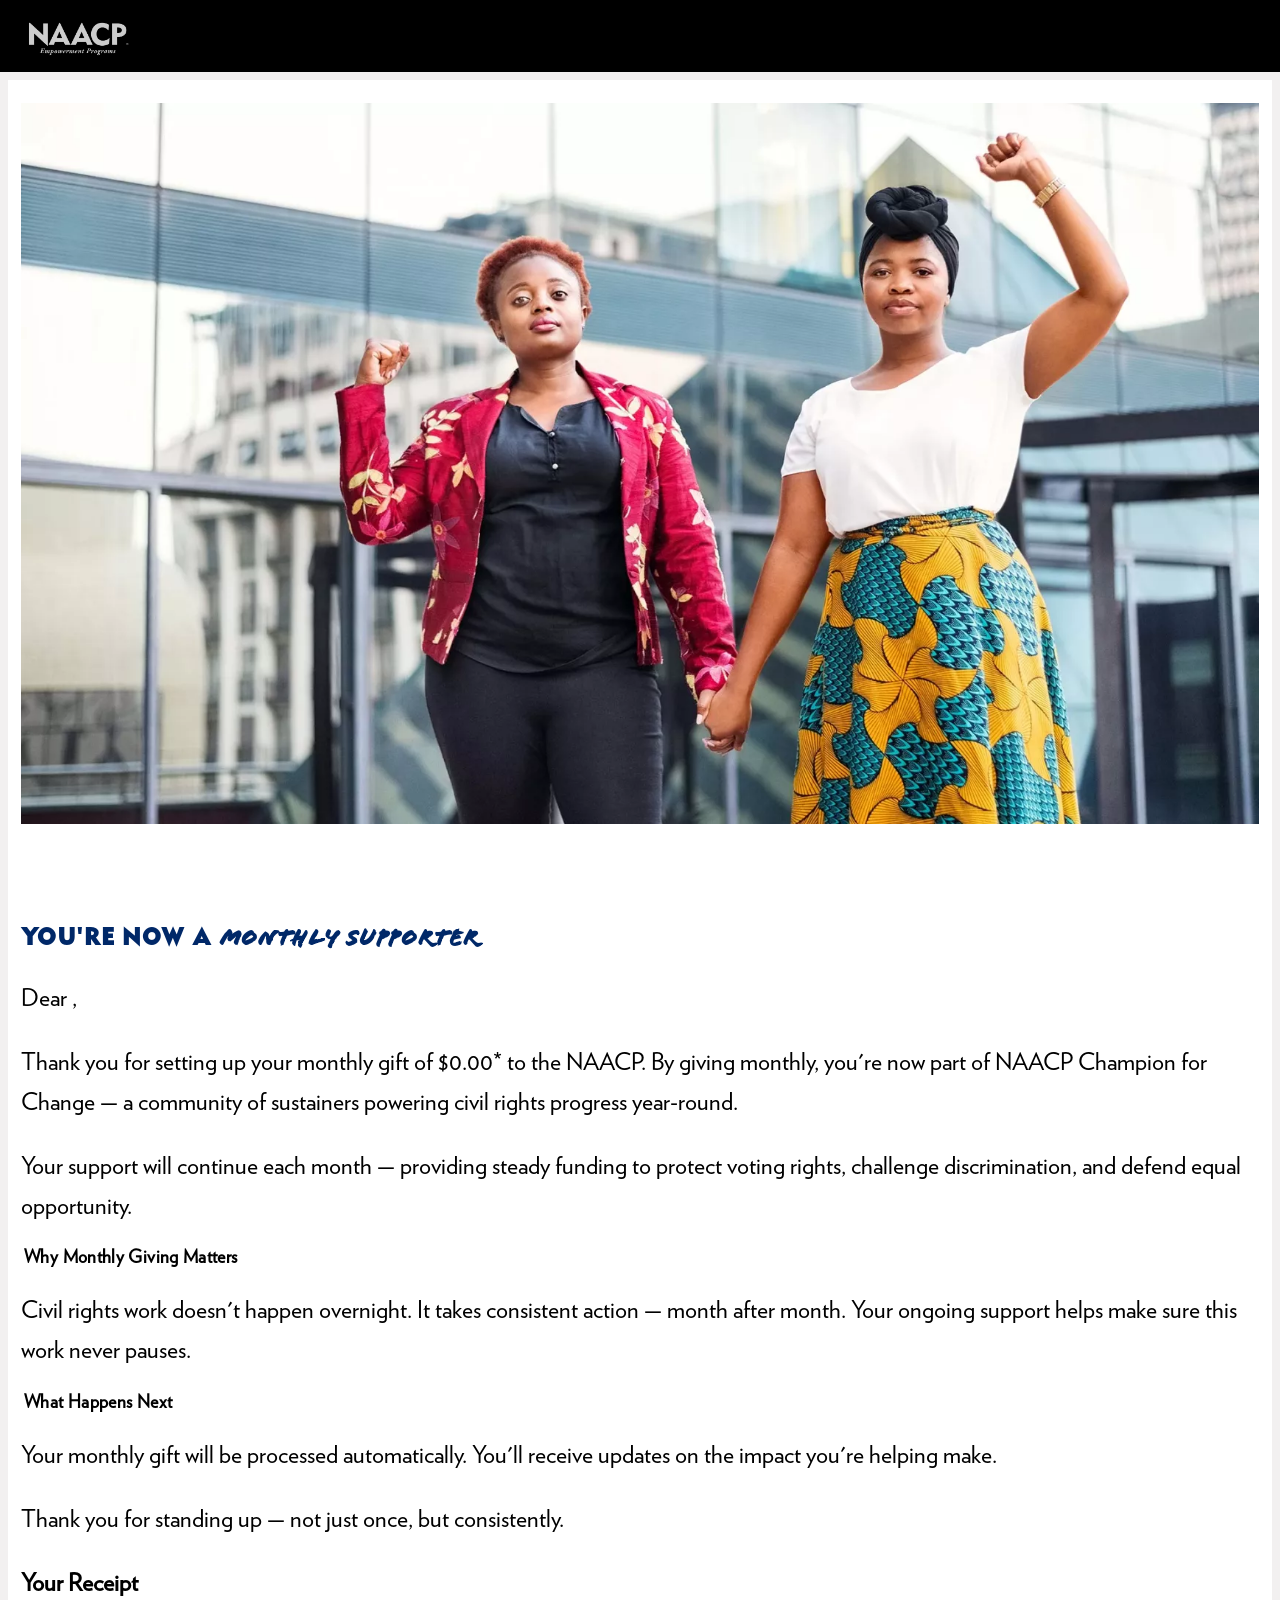
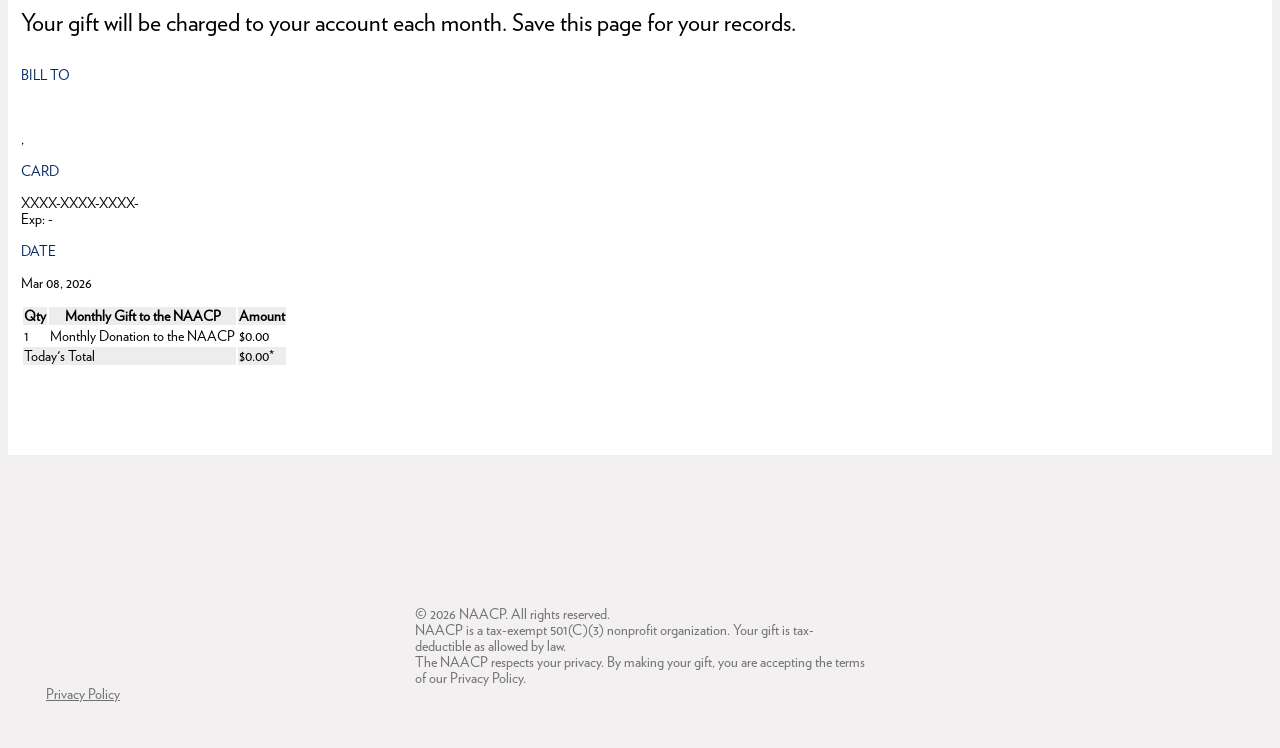
==== commit 8ab99685: "updates to copy" ====
--- a/NAACP001/confirmation.html
+++ b/NAACP001/confirmation.html
@@ -116,8 +116,10 @@
 
                 <p>Dear ,<br /></p>
                 <p>
-                  Thank you for setting up your monthly gift to the NAACP in the
-                  amount of $0.00*.
+                  Thank you for setting up your monthly gift of $0.00* to the
+                  NAACP. By giving monthly, you're now part of NAACP Champion
+                  for Change &mdash; a community of sustainers powering civil
+                  rights progress year-round.
                 </p>
                 <p>
                   Your support will continue each month &mdash; providing steady
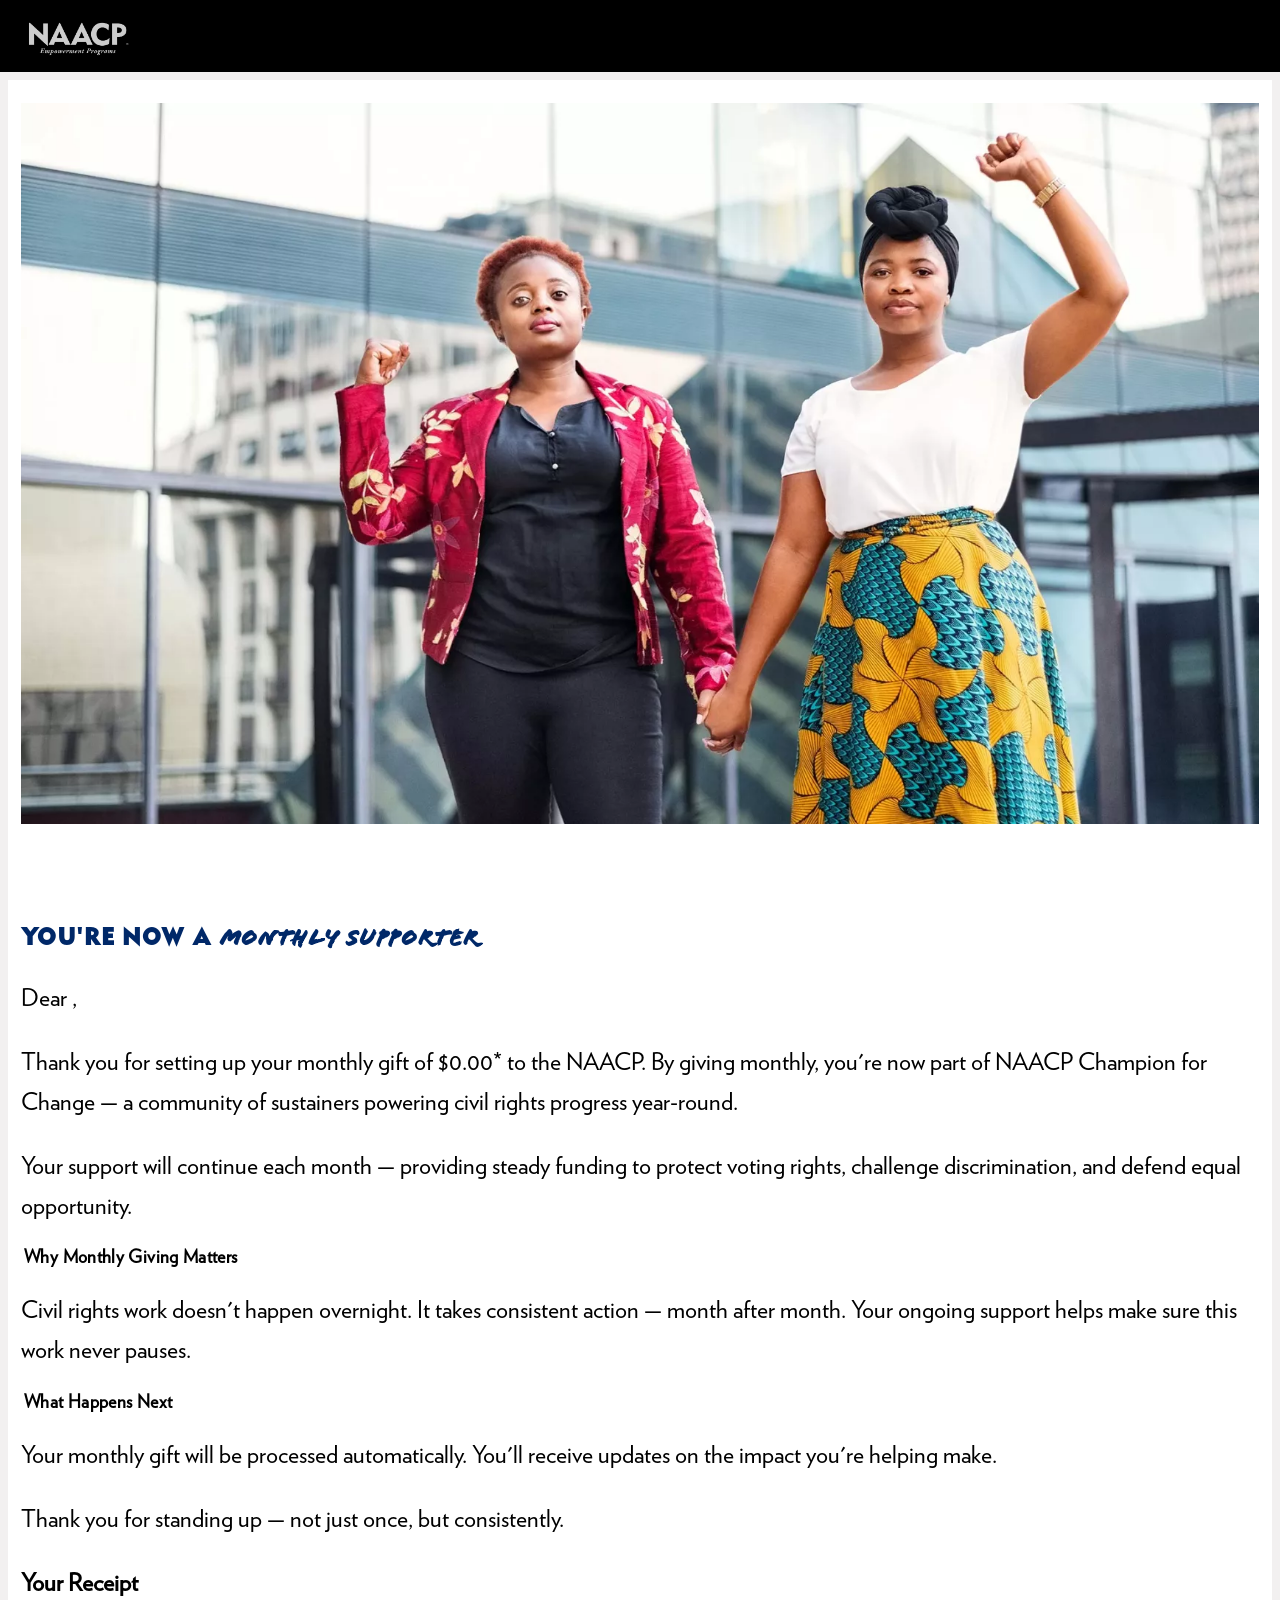
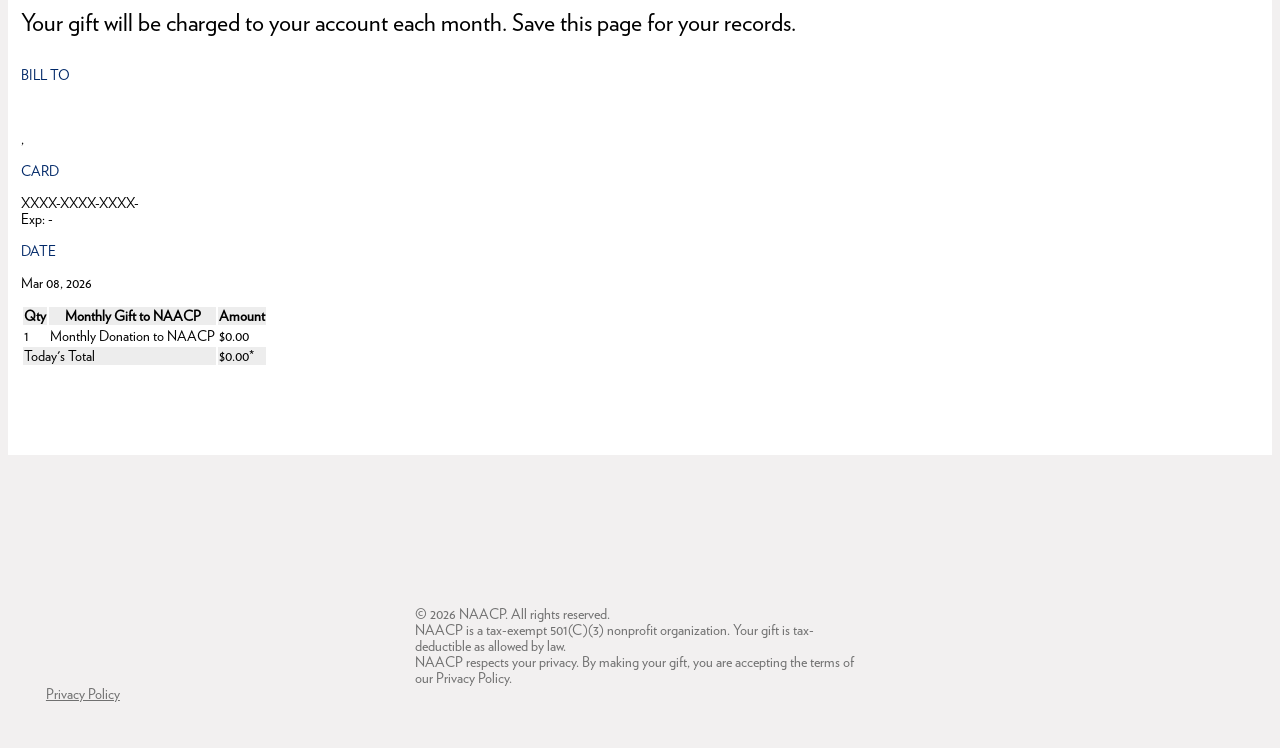
==== commit dc3c3a7e: "r1 feedeback" ====
--- a/NAACP001/confirmation.html
+++ b/NAACP001/confirmation.html
@@ -190,14 +190,14 @@
                   <thead>
                     <tr>
                       <th>Qty</th>
-                      <th>Monthly Gift to the NAACP</th>
+                      <th>Monthly Gift to NAACP</th>
                       <th>Amount</th>
                     </tr>
                   </thead>
                   <tbody>
                     <tr>
                       <td>1</td>
-                      <td>Monthly Donation to the NAACP</td>
+                      <td>Monthly Donation to NAACP</td>
                       <td>$0.00</td>
                     </tr>
 
@@ -230,8 +230,8 @@
         NAACP. All rights reserved.<br />
         NAACP is a tax-exempt 501(C)(3) nonprofit organization. Your gift is
         tax-deductible as allowed by law.<br />
-        The NAACP respects your privacy. By making your gift, you are accepting
-        the terms of our Privacy Policy.
+        NAACP respects your privacy. By making your gift, you are accepting the
+        terms of our Privacy Policy.
       </p>
       <a href="https://naacp.org/resources/privacy-policy" target="_blank"
         >Privacy Policy</a
